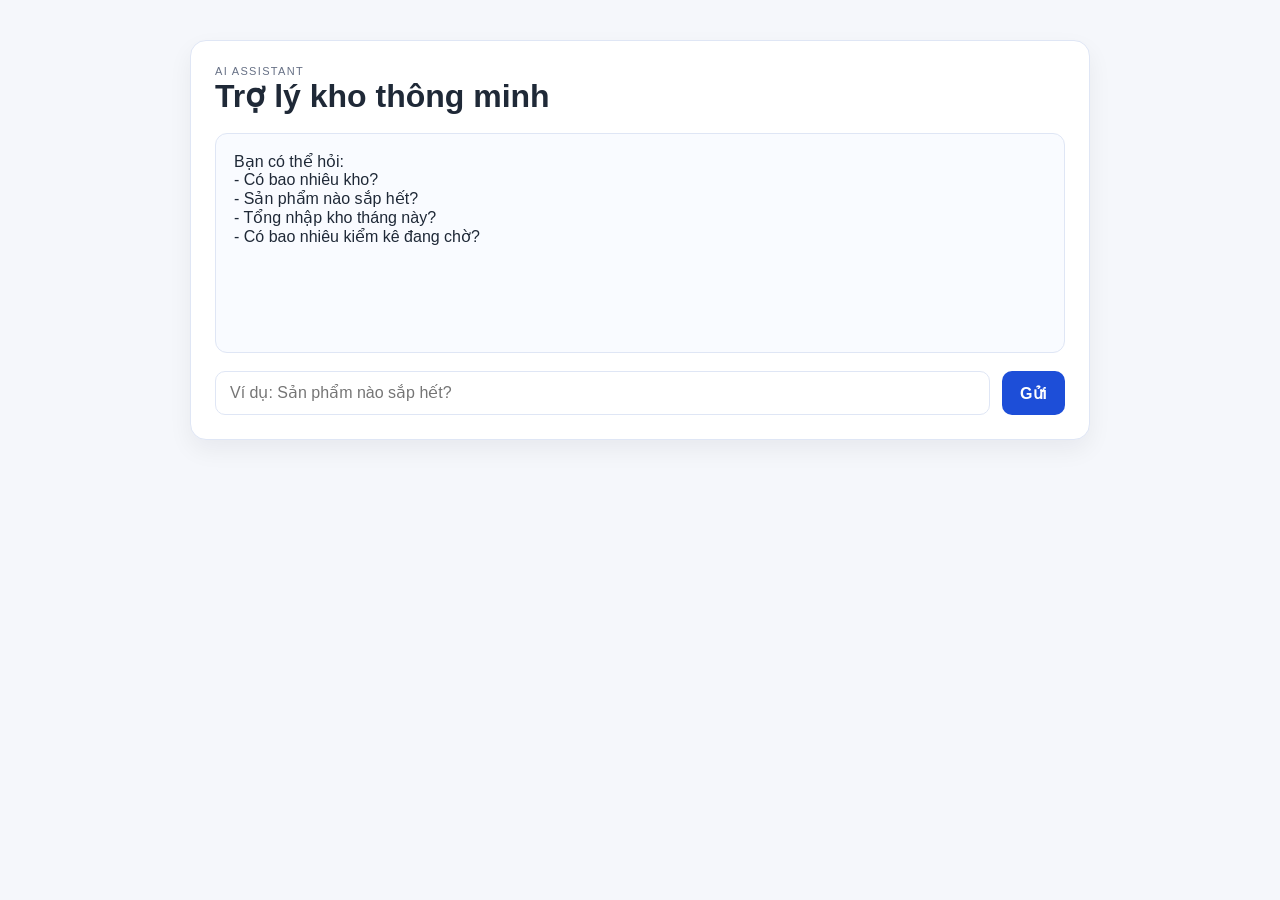
==== frontend/ai.html @ f8b001dc "Add native SQLite libraries for various platforms and implement AI assistant frontend - Added native" ====
<!DOCTYPE html>
<html lang="vi">
  <head>
    <meta charset="UTF-8" />
    <meta name="viewport" content="width=device-width, initial-scale=1.0" />
    <title>Trợ lý kho AI</title>
    <link rel="stylesheet" href="styles.css" />
    <style>
      body {
        margin: 0;
        background: #f5f7fb;
        font-family: Arial, Helvetica, sans-serif;
        color: #1f2937;
      }

      .ai-shell {
        max-width: 900px;
        margin: 40px auto;
        background: white;
        border: 1px solid #dfe6f5;
        border-radius: 16px;
        box-shadow: 0 10px 25px rgba(15, 23, 42, 0.06);
        padding: 24px;
      }

      .ai-header {
        margin-bottom: 18px;
      }

      .ai-header h1 {
        margin: 0 0 8px;
        font-size: 2rem;
      }

      .chat-box {
        min-height: 220px;
        border: 1px solid #dfe6f5;
        border-radius: 12px;
        background: #f9fbff;
        padding: 18px;
        margin-bottom: 18px;
        white-space: pre-line;
      }

      .prompt-row {
        display: flex;
        gap: 12px;
      }

      input {
        flex: 1;
        padding: 12px 14px;
        border: 1px solid #dfe6f5;
        border-radius: 10px;
        font-size: 1rem;
      }

      button {
        padding: 12px 18px;
        border: none;
        border-radius: 10px;
        background: #1d4ed8;
        color: white;
        font-weight: 700;
        cursor: pointer;
      }
    </style>
  </head>
  <body>
    <div class="ai-shell">
      <div class="ai-header">
        <p class="eyebrow">AI ASSISTANT</p>
        <h1>Trợ lý kho thông minh</h1>
      </div>

      <div id="chatBox" class="chat-box">Bạn có thể hỏi:
- Có bao nhiêu kho?
- Sản phẩm nào sắp hết?
- Tổng nhập kho tháng này?
- Có bao nhiêu kiểm kê đang chờ?</div>

      <div class="prompt-row">
        <input id="questionInput" type="text" placeholder="Ví dụ: Sản phẩm nào sắp hết?" />
        <button id="askBtn">Gửi</button>
      </div>
    </div>

    <script>
      const askBtn = document.getElementById('askBtn');
      const questionInput = document.getElementById('questionInput');
      const chatBox = document.getElementById('chatBox');

      async function askAssistant() {
        const question = questionInput.value.trim();
        if (!question) {
          return;
        }

        chatBox.textContent = 'Đang xử lý...';

        try {
          const response = await fetch('http://localhost:5076/api/WarehouseAssistant/ask', {
            method: 'POST',
            headers: {
              'Content-Type': 'application/json',
              'Accept': 'application/json'
            },
            body: JSON.stringify({ question })
          });

          if (!response.ok) {
            throw new Error('API request failed');
          }

          const data = await response.json();
          chatBox.textContent = data.answer || 'Không có phản hồi.';
        } catch (error) {
          chatBox.textContent = 'Không thể kết nối backend AI. Hãy đảm bảo API đang chạy trên http://localhost:5076';
          console.error(error);
        }
      }

      askBtn.addEventListener('click', askAssistant);
      questionInput.addEventListener('keydown', function (event) {
        if (event.key === 'Enter') {
          askAssistant();
        }
      });
    </script>
  </body>
</html>
---- frontend/styles.css ----
* {
  box-sizing: border-box;
}

:root {
  --bg: #f5f7fb;
  --panel: #ffffff;
  --panel-alt: #eef3ff;
  --border: #dfe6f5;
  --text: #1f2937;
  --muted: #667085;
  --primary: #1d4ed8;
  --primary-soft: #dfe9ff;
  --warning: #f59e0b;
  --warning-soft: #fff3d8;
  --accent: #10b981;
  --accent-soft: #dffaf1;
  --shadow: 0 10px 25px rgba(15, 23, 42, 0.06);
}

body {
  margin: 0;
  background: var(--bg);
  color: var(--text);
  font-family: Arial, Helvetica, sans-serif;
}

button {
  font: inherit;
}

.app-shell {
  display: flex;
  min-height: 100vh;
}

.sidebar {
  width: 260px;
  background: var(--panel);
  border-right: 1px solid var(--border);
  padding: 24px 18px;
}

.brand-wrap {
  display: flex;
  align-items: center;
  gap: 14px;
  padding: 8px 10px 24px;
}

.brand-mark {
  width: 42px;
  height: 42px;
  border-radius: 12px;
  background: var(--primary);
  color: white;
  display: grid;
  place-items: center;
  font-weight: 700;
  font-size: 1.3rem;
}

.eyebrow {
  margin: 0;
  font-size: 11px;
  letter-spacing: 0.12em;
  color: var(--muted);
  text-transform: uppercase;
}

.brand-wrap h1,
.topbar h2,
.panel-header h3,
.stat-card h3 {
  margin: 0;
}

.main-nav {
  display: flex;
  flex-direction: column;
  gap: 10px;
  margin-top: 18px;
}

.nav-item {
  border: 1px solid transparent;
  background: transparent;
  text-align: left;
  padding: 12px 14px;
  border-radius: 10px;
  color: var(--text);
  cursor: pointer;
  transition: 0.2s ease;
}

.nav-item.active {
  background: var(--primary-soft);
  border-color: var(--border);
  color: var(--primary);
  font-weight: 700;
}

.content {
  flex: 1;
  padding: 28px;
}

.topbar {
  display: flex;
  justify-content: space-between;
  align-items: center;
  margin-bottom: 20px;
}

.primary-btn {
  border: none;
  background: var(--primary);
  color: white;
  padding: 10px 18px;
  border-radius: 10px;
  cursor: pointer;
}

.stats-grid {
  display: grid;
  grid-template-columns: repeat(4, minmax(180px, 1fr));
  gap: 18px;
  margin-bottom: 22px;
}

.stat-card,
.panel {
  background: var(--panel);
  border: 1px solid var(--border);
  border-radius: 14px;
  box-shadow: var(--shadow);
}

.stat-card {
  padding: 18px 20px;
}

.stat-card p {
  color: var(--muted);
  margin: 0 0 10px;
}

.stat-card h3 {
  font-size: 2rem;
}

.stat-card.warning {
  background: var(--warning-soft);
}

.stat-card.accent {
  background: var(--accent-soft);
}

.summary-row {
  display: grid;
  grid-template-columns: 1.5fr 1fr;
  gap: 18px;
  margin-bottom: 22px;
}

.panel {
  padding: 18px 20px;
}

.panel-header {
  margin-bottom: 16px;
}

.metric-row {
  display: grid;
  grid-template-columns: repeat(2, minmax(180px, 1fr));
  gap: 16px;
  margin-bottom: 16px;
}

.metric-row span {
  display: block;
  color: var(--muted);
  margin-bottom: 8px;
  font-size: 0.9rem;
}

.metric-row strong {
  font-size: 1.4rem;
}

.action-list {
  margin: 0;
  padding-left: 18px;
  display: grid;
  gap: 10px;
  color: var(--text);
}

.table-panel {
  padding-bottom: 8px;
}

.table-wrap {
  overflow: auto;
}

table {
  width: 100%;
  border-collapse: collapse;
}

th, td {
  padding: 12px 10px;
  border-bottom: 1px solid var(--border);
  text-align: left;
  font-size: 0.96rem;
}

th {
  color: var(--muted);
  font-weight: 700;
}

.status-badge {
  display: inline-block;
  padding: 5px 10px;
  border-radius: 999px;
  background: var(--primary-soft);
  color: var(--primary);
  font-size: 0.8rem;
  font-weight: 700;
}

@media (max-width: 980px) {
  .app-shell {
    flex-direction: column;
  }

  .sidebar {
    width: 100%;
    border-right: none;
    border-bottom: 1px solid var(--border);
  }

  .stats-grid,
  .summary-row {
    grid-template-columns: 1fr 1fr;
  }
}

@media (max-width: 700px) {
  .stats-grid,
  .summary-row,
  .metric-row {
    grid-template-columns: 1fr;
  }

  .content {
    padding: 18px;
  }
}
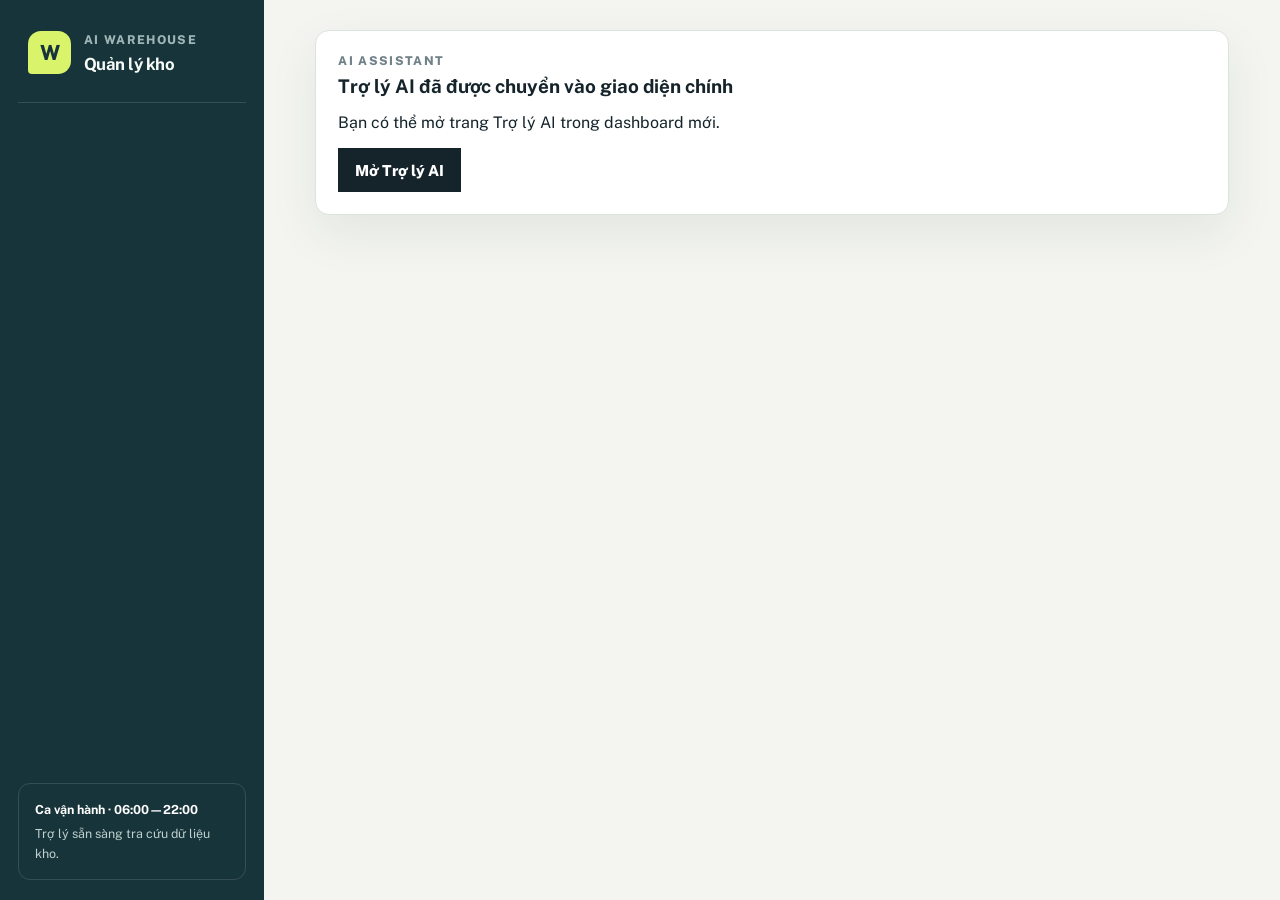
==== commit 403139b8: "Refactor frontend application for improved structure and localization - Updated app.js to implement " ====
--- a/frontend/ai.html
+++ b/frontend/ai.html
@@ -3,129 +3,31 @@
   <head>
     <meta charset="UTF-8" />
     <meta name="viewport" content="width=device-width, initial-scale=1.0" />
-    <title>Trợ lý kho AI</title>
-    <link rel="stylesheet" href="styles.css" />
-    <style>
-      body {
-        margin: 0;
-        background: #f5f7fb;
-        font-family: Arial, Helvetica, sans-serif;
-        color: #1f2937;
-      }
-
-      .ai-shell {
-        max-width: 900px;
-        margin: 40px auto;
-        background: white;
-        border: 1px solid #dfe6f5;
-        border-radius: 16px;
-        box-shadow: 0 10px 25px rgba(15, 23, 42, 0.06);
-        padding: 24px;
-      }
-
-      .ai-header {
-        margin-bottom: 18px;
-      }
-
-      .ai-header h1 {
-        margin: 0 0 8px;
-        font-size: 2rem;
-      }
-
-      .chat-box {
-        min-height: 220px;
-        border: 1px solid #dfe6f5;
-        border-radius: 12px;
-        background: #f9fbff;
-        padding: 18px;
-        margin-bottom: 18px;
-        white-space: pre-line;
-      }
-
-      .prompt-row {
-        display: flex;
-        gap: 12px;
-      }
-
-      input {
-        flex: 1;
-        padding: 12px 14px;
-        border: 1px solid #dfe6f5;
-        border-radius: 10px;
-        font-size: 1rem;
-      }
-
-      button {
-        padding: 12px 18px;
-        border: none;
-        border-radius: 10px;
-        background: #1d4ed8;
-        color: white;
-        font-weight: 700;
-        cursor: pointer;
-      }
-    </style>
+    <title>Trợ lý AI kho</title>
+    <link rel="stylesheet" href="styles.css?v=20260905-8" />
   </head>
   <body>
-    <div class="ai-shell">
-      <div class="ai-header">
-        <p class="eyebrow">AI ASSISTANT</p>
-        <h1>Trợ lý kho thông minh</h1>
-      </div>
-
-      <div id="chatBox" class="chat-box">Bạn có thể hỏi:
-- Có bao nhiêu kho?
-- Sản phẩm nào sắp hết?
-- Tổng nhập kho tháng này?
-- Có bao nhiêu kiểm kê đang chờ?</div>
-
-      <div class="prompt-row">
-        <input id="questionInput" type="text" placeholder="Ví dụ: Sản phẩm nào sắp hết?" />
-        <button id="askBtn">Gửi</button>
-      </div>
+    <div class="app-shell">
+      <aside class="sidebar">
+        <div class="brand-wrap">
+          <div class="brand-mark">W</div>
+          <div>
+            <p class="eyebrow">AI Warehouse</p>
+            <h1>Quản lý kho</h1>
+          </div>
+        </div>
+        <div class="sidebar-note"><strong>Ca vận hành · 06:00—22:00</strong>Trợ lý sẵn sàng tra cứu dữ liệu kho.</div>
+      </aside>
+      <main class="content">
+        <section class="panel">
+          <div class="panel-header">
+            <p class="eyebrow">AI Assistant</p>
+            <h3>Trợ lý AI đã được chuyển vào giao diện chính</h3>
+          </div>
+          <p>Bạn có thể mở trang Trợ lý AI trong dashboard mới.</p>
+          <a class="primary-link" href="index.html#assistant">Mở Trợ lý AI</a>
+        </section>
+      </main>
     </div>
-
-    <script>
-      const askBtn = document.getElementById('askBtn');
-      const questionInput = document.getElementById('questionInput');
-      const chatBox = document.getElementById('chatBox');
-
-      async function askAssistant() {
-        const question = questionInput.value.trim();
-        if (!question) {
-          return;
-        }
-
-        chatBox.textContent = 'Đang xử lý...';
-
-        try {
-          const response = await fetch('http://localhost:5076/api/WarehouseAssistant/ask', {
-            method: 'POST',
-            headers: {
-              'Content-Type': 'application/json',
-              'Accept': 'application/json'
-            },
-            body: JSON.stringify({ question })
-          });
-
-          if (!response.ok) {
-            throw new Error('API request failed');
-          }
-
-          const data = await response.json();
-          chatBox.textContent = data.answer || 'Không có phản hồi.';
-        } catch (error) {
-          chatBox.textContent = 'Không thể kết nối backend AI. Hãy đảm bảo API đang chạy trên http://localhost:5076';
-          console.error(error);
-        }
-      }
-
-      askBtn.addEventListener('click', askAssistant);
-      questionInput.addEventListener('keydown', function (event) {
-        if (event.key === 'Enter') {
-          askAssistant();
-        }
-      });
-    </script>
   </body>
 </html>
--- a/frontend/styles.css
+++ b/frontend/styles.css
@@ -1,263 +1,64 @@
-* {
-  box-sizing: border-box;
-}
+﻿@import url('https://fonts.googleapis.com/css2?family=DM+Mono:wght@400;500&family=Manrope:wght@400;500;600;700;800&display=swap');
+@import url('https://fonts.googleapis.com/css2?family=DM+Mono:wght@400;500&family=Public+Sans:wght@400;500;600;700;800&display=swap');
+:root { --ink:#15242b; --ink-soft:#29434a; --muted:#718188; --paper:#f4f5f0; --surface:#fff; --line:#dce3df; --line-dark:rgba(255,255,255,.13); --nav:#17343a; --nav-soft:#21464d; --lime:#d9f36b; --coral:#f47d61; --mint:#b9ead1; --sky:#c7e7ef; --danger:#b94d3f; --warning:#a96724; --success:#23785b; --shadow:0 18px 50px rgba(30,55,56,.08); }
+* { box-sizing:border-box; }
+html { background:var(--paper); }
+body { margin:0; background:var(--paper); color:var(--ink); font-family:'Manrope',sans-serif; -webkit-font-smoothing:antialiased; }
+body { margin:0; background:var(--paper); color:var(--ink); font-family:'Public Sans',sans-serif; font-size:16px; -webkit-font-smoothing:antialiased; }
+button,input,textarea { font:inherit; } button { cursor:pointer; }
+.app-shell { display:flex; min-height:100vh; }
+.sidebar { width:264px; flex:0 0 264px; min-height:100vh; padding:28px 18px 20px; background:var(--nav); color:#f7fbf8; display:flex; flex-direction:column; }
+.brand-wrap { display:flex; align-items:center; gap:13px; padding:3px 10px 28px; border-bottom:1px solid var(--line-dark); }
+.brand-mark { width:43px; height:43px; display:grid; place-items:center; border-radius:13px 13px 13px 4px; background:var(--lime); color:var(--nav); font-size:1.3rem; font-weight:800; }
+.brand-wrap h1,.topbar h2,.panel h3,.stat-card h3 { margin:0; } .brand-wrap h1 { font-size:1.05rem; letter-spacing:-.03em; }
+.eyebrow { margin:0 0 7px; color:var(--muted); font-size:.68rem; font-weight:800; letter-spacing:.13em; text-transform:uppercase; } .sidebar .eyebrow { color:#9db5b4; }
+.eyebrow { margin:0 0 7px; color:var(--muted); font-size:.76rem; font-weight:800; letter-spacing:.11em; text-transform:uppercase; } .sidebar .eyebrow { color:#9db5b4; }
+.nav-item { min-height:46px; padding:0 13px; border:1px solid transparent; border-radius:10px; background:transparent; color:#b9ccca; text-align:left; font-size:.98rem; font-weight:700; transition:160ms ease; }
+.main-nav { display:grid; gap:5px; margin-top:26px; } .nav-label { margin:0 11px 8px; color:#75918f; font-family:'DM Mono',monospace; font-size:.66rem; text-transform:uppercase; }
+.nav-item:hover { color:#fff; background:var(--nav-soft); } .nav-item.active { color:var(--nav); background:var(--lime); border-color:var(--lime); }
+.sidebar-note { margin-top:auto; padding:16px; border:1px solid var(--line-dark); border-radius:12px; color:#bfd0ce; font-size:.78rem; line-height:1.55; } .sidebar-note strong { display:block; margin-bottom:5px; color:#fff; }
+.content { flex:1; min-width:0; padding:30px clamp(20px,4vw,58px); }
+.topbar,.toolbar,.split { display:flex; align-items:center; } .topbar { justify-content:space-between; gap:20px; margin-bottom:34px; } .topbar h2 { font-size:clamp(1.8rem,3vw,2.65rem); letter-spacing:-.065em; line-height:1.1; } .toolbar,.split { gap:11px; } .toolbar { flex-wrap:wrap; justify-content:flex-end; }
+ .primary-btn { border:1px solid var(--ink); background:var(--ink); color:#fff; } .primary-btn:hover { background:var(--coral); border-color:var(--coral); color:var(--ink); } .primary-btn:disabled { cursor:wait; opacity:.65; } .ghost-btn { border:1px solid var(--line); background:var(--surface); color:var(--ink); } .ghost-btn:hover { border-color:var(--ink); } .primary-link { display:inline-flex; align-items:center; justify-content:center; width:fit-content; background:var(--ink); color:#fff; text-decoration:none; }
+.page-content { display:grid; gap:22px; min-width:0; animation:rise 360ms ease both; } .page-content > * { min-width:0; } @keyframes rise { from { opacity:0; transform:translateY(8px); } to { opacity:1; transform:translateY(0); } }
+.stats-grid { display:grid; grid-template-columns:repeat(4,minmax(145px,1fr)); gap:14px; } .stat-card,.panel { border:1px solid var(--line); border-radius:14px; background:var(--surface); box-shadow:var(--shadow); } .stat-card { position:relative; min-height:142px; padding:20px; overflow:hidden; } .stat-card::after { content:''; position:absolute; right:-22px; bottom:-27px; width:92px; height:92px; border-radius:50%; background:var(--sky); opacity:.65; } .stat-card.warning::after { background:var(--coral); } .stat-card.accent::after { background:var(--mint); }   .stat-card.warning { background:#fff7f2; border-color:#f6d8ca; } .stat-card.accent { background:#f3fbf6; border-color:#ccebdd; }
+.summary-row,.work-grid,.assistant-layout { display:grid; gap:18px; min-width:0; } .summary-row { grid-template-columns:minmax(0,1.4fr) minmax(270px,.7fr); } .work-grid,.assistant-layout { grid-template-columns:minmax(275px,.7fr) minmax(0,1.3fr); } 
+.metric-row { display:grid; grid-template-columns:repeat(2,minmax(145px,1fr)); gap:12px; margin-bottom:12px; } .metric-row div { padding:16px; border:1px solid var(--line); border-radius:10px; background:#f8faf7; }  .metric-row strong { font-size:1.45rem; letter-spacing:-.06em; }
+.action-list,.insight-panel { display:grid; gap:9px; } .action-list button,.insight-panel button { min-height:45px; padding:0 13px; border:1px solid var(--line); border-radius:9px; background:#f8faf7; color:var(--ink); text-align:left; font-weight:700; } .action-list button:hover,.insight-panel button:hover { border-color:var(--ink); background:var(--lime); } .form-panel { display:grid; align-content:start; gap:14px; }
+ input,textarea { width:100%; border:1px solid var(--line); border-radius:9px; background:#fbfcfa; color:var(--ink); padding:12px 13px; outline:none; } textarea { min-height:96px; resize:vertical; } input:focus,textarea:focus { border-color:var(--ink); box-shadow:0 0 0 3px rgba(217,243,107,.45); }
+.table-panel { padding-bottom:9px; } .table-meta { color:var(--muted); font-family:'DM Mono',monospace; font-size:.72rem; white-space:nowrap; } .table-wrap { overflow:auto; }  th { color:var(--muted); font-family:'DM Mono',monospace; font-size:.68rem; font-weight:500; text-transform:uppercase; } td strong,td span { display:block; } td span { margin-top:4px; color:var(--muted); font-family:'DM Mono',monospace; font-size:.7rem; } .empty-cell { padding:30px 10px; color:var(--muted); text-align:center; }
+ .status-badge::before { content:''; width:6px; height:6px; margin-right:6px; border-radius:50%; background:currentColor; } .status-badge.success { background:var(--mint); color:var(--success); } .status-badge.warning { background:#ffe1c7; color:var(--warning); } .status-badge.danger { background:#ffd9d1; color:var(--danger); } .status-badge.muted { background:#e8edeb; color:var(--muted); }
+.chat-panel { min-height:430px; display:flex; flex-direction:column; } .chat-box { flex:1; min-height:250px; padding:19px; border:1px solid var(--line); border-radius:12px; background:#f5f8f4; color:var(--ink-soft); font-size:.92rem; line-height:1.7; white-space:pre-line; } .prompt-row { display:grid; grid-template-columns:1fr auto; gap:9px; margin-top:14px; } .insight-panel h3 { margin-bottom:7px; }
+@media (max-width:980px) { .sidebar { width:224px; flex-basis:224px; } .content { padding:24px; } .stats-grid { grid-template-columns:repeat(2,minmax(145px,1fr)); } .summary-row,.work-grid,.assistant-layout { grid-template-columns:1fr; } }
+@media (max-width:680px) { .app-shell { display:block; } .sidebar { width:100%; min-height:auto; padding:15px 14px 12px; } .brand-wrap { padding:2px 4px 14px; border-bottom:0; } .main-nav { display:flex; gap:6px; margin:7px -4px 0; overflow-x:auto; padding-bottom:3px; } .nav-label,.sidebar-note { display:none; } .nav-item { min-height:37px; padding:0 12px; white-space:nowrap; font-size:.78rem; } .content { padding:23px 14px 32px; } .topbar { align-items:flex-start; flex-direction:column; margin-bottom:24px; } .toolbar { width:100%; justify-content:space-between; } .stats-grid { grid-template-columns:repeat(2,minmax(0,1fr)); gap:10px; } .stat-card { min-height:118px; padding:15px; } .stat-card p { margin-bottom:18px; font-size:.7rem; } .stat-card h3 { font-size:1.9rem; } .panel { padding:17px; border-radius:12px; } .metric-row { grid-template-columns:1fr; } .split { align-items:flex-start; } .prompt-row { grid-template-columns:1fr; } .prompt-row .primary-btn { width:100%; } }
 
-:root {
-  --bg: #f5f7fb;
-  --panel: #ffffff;
-  --panel-alt: #eef3ff;
-  --border: #dfe6f5;
-  --text: #1f2937;
-  --muted: #667085;
-  --primary: #1d4ed8;
-  --primary-soft: #dfe9ff;
-  --warning: #f59e0b;
-  --warning-soft: #fff3d8;
-  --accent: #10b981;
-  --accent-soft: #dffaf1;
-  --shadow: 0 10px 25px rgba(15, 23, 42, 0.06);
-}
+/* Readability overrides */
+body { font-family:'Public Sans', sans-serif; font-size:16px; }
+.eyebrow { font-size:.76rem; letter-spacing:.11em; }
+.nav-item { min-height:46px; font-size:.98rem; }
+.primary-btn, .ghost-btn, .primary-link { min-height:44px; padding:0 17px; font-size:.95rem; }
+.stat-card p { font-size:.9rem; }
+.stat-card h3 { font-size:2.6rem; letter-spacing:-.06em; }
+.panel-header h3 { font-size:1.18rem; }
+.metric-row span { font-size:.9rem; }
+label { font-size:.92rem; }
+input, textarea { padding:13px 14px; font-size:.98rem; }
+th, td { padding:15px 10px; font-size:.98rem; }
+th { font-size:.76rem; }
+td span { font-size:.78rem; }
+.status-badge { min-height:29px; font-size:.76rem; }
+.chat-box { font-size:1rem; }
+.primary-btn, .ghost-btn, .primary-link { min-height:44px; padding:0 17px; font-size:.95rem; font-weight:800; }
+.panel { min-width:0; padding:22px; }
+.stat-card p { margin:0 0 24px; color:var(--muted); font-size:.9rem; font-weight:800; }
+.stat-card h3 { position:relative; z-index:1; font-size:2.6rem; letter-spacing:-.06em; line-height:1; }
+.metric-row span { display:block; margin-bottom:9px; color:var(--muted); font-size:.9rem; font-weight:700; }
+label { display:grid; gap:7px; color:var(--muted); font-size:.92rem; font-weight:800; }
+input, textarea { width:100%; border:1px solid var(--line); border-radius:9px; background:#fbfcfa; color:var(--ink); padding:13px 14px; font-size:.98rem; outline:none; }
+table { width:100%; min-width:720px; border-collapse:collapse; }
+th, td { padding:15px 10px; border-bottom:1px solid var(--line); text-align:left; font-size:.98rem; vertical-align:middle; }
+th { color:var(--muted); font-family:'DM Mono',monospace; font-size:.76rem; font-weight:500; text-transform:uppercase; }
+td strong, td span { display:block; } td span { margin-top:4px; color:var(--muted); font-family:'DM Mono',monospace; font-size:.78rem; }
+.status-badge { display:inline-flex; align-items:center; justify-content:center; min-height:29px; padding:0 11px; border-radius:999px; background:var(--sky); color:var(--ink-soft); font-family:'DM Mono',monospace; font-size:.76rem; font-weight:500; white-space:nowrap; }
 
-body {
-  margin: 0;
-  background: var(--bg);
-  color: var(--text);
-  font-family: Arial, Helvetica, sans-serif;
-}
 
-button {
-  font: inherit;
-}
-
-.app-shell {
-  display: flex;
-  min-height: 100vh;
-}
-
-.sidebar {
-  width: 260px;
-  background: var(--panel);
-  border-right: 1px solid var(--border);
-  padding: 24px 18px;
-}
-
-.brand-wrap {
-  display: flex;
-  align-items: center;
-  gap: 14px;
-  padding: 8px 10px 24px;
-}
-
-.brand-mark {
-  width: 42px;
-  height: 42px;
-  border-radius: 12px;
-  background: var(--primary);
-  color: white;
-  display: grid;
-  place-items: center;
-  font-weight: 700;
-  font-size: 1.3rem;
-}
-
-.eyebrow {
-  margin: 0;
-  font-size: 11px;
-  letter-spacing: 0.12em;
-  color: var(--muted);
-  text-transform: uppercase;
-}
-
-.brand-wrap h1,
-.topbar h2,
-.panel-header h3,
-.stat-card h3 {
-  margin: 0;
-}
-
-.main-nav {
-  display: flex;
-  flex-direction: column;
-  gap: 10px;
-  margin-top: 18px;
-}
-
-.nav-item {
-  border: 1px solid transparent;
-  background: transparent;
-  text-align: left;
-  padding: 12px 14px;
-  border-radius: 10px;
-  color: var(--text);
-  cursor: pointer;
-  transition: 0.2s ease;
-}
-
-.nav-item.active {
-  background: var(--primary-soft);
-  border-color: var(--border);
-  color: var(--primary);
-  font-weight: 700;
-}
-
-.content {
-  flex: 1;
-  padding: 28px;
-}
-
-.topbar {
-  display: flex;
-  justify-content: space-between;
-  align-items: center;
-  margin-bottom: 20px;
-}
-
-.primary-btn {
-  border: none;
-  background: var(--primary);
-  color: white;
-  padding: 10px 18px;
-  border-radius: 10px;
-  cursor: pointer;
-}
-
-.stats-grid {
-  display: grid;
-  grid-template-columns: repeat(4, minmax(180px, 1fr));
-  gap: 18px;
-  margin-bottom: 22px;
-}
-
-.stat-card,
-.panel {
-  background: var(--panel);
-  border: 1px solid var(--border);
-  border-radius: 14px;
-  box-shadow: var(--shadow);
-}
-
-.stat-card {
-  padding: 18px 20px;
-}
-
-.stat-card p {
-  color: var(--muted);
-  margin: 0 0 10px;
-}
-
-.stat-card h3 {
-  font-size: 2rem;
-}
-
-.stat-card.warning {
-  background: var(--warning-soft);
-}
-
-.stat-card.accent {
-  background: var(--accent-soft);
-}
-
-.summary-row {
-  display: grid;
-  grid-template-columns: 1.5fr 1fr;
-  gap: 18px;
-  margin-bottom: 22px;
-}
-
-.panel {
-  padding: 18px 20px;
-}
-
-.panel-header {
-  margin-bottom: 16px;
-}
-
-.metric-row {
-  display: grid;
-  grid-template-columns: repeat(2, minmax(180px, 1fr));
-  gap: 16px;
-  margin-bottom: 16px;
-}
-
-.metric-row span {
-  display: block;
-  color: var(--muted);
-  margin-bottom: 8px;
-  font-size: 0.9rem;
-}
-
-.metric-row strong {
-  font-size: 1.4rem;
-}
-
-.action-list {
-  margin: 0;
-  padding-left: 18px;
-  display: grid;
-  gap: 10px;
-  color: var(--text);
-}
-
-.table-panel {
-  padding-bottom: 8px;
-}
-
-.table-wrap {
-  overflow: auto;
-}
-
-table {
-  width: 100%;
-  border-collapse: collapse;
-}
-
-th, td {
-  padding: 12px 10px;
-  border-bottom: 1px solid var(--border);
-  text-align: left;
-  font-size: 0.96rem;
-}
-
-th {
-  color: var(--muted);
-  font-weight: 700;
-}
-
-.status-badge {
-  display: inline-block;
-  padding: 5px 10px;
-  border-radius: 999px;
-  background: var(--primary-soft);
-  color: var(--primary);
-  font-size: 0.8rem;
-  font-weight: 700;
-}
-
-@media (max-width: 980px) {
-  .app-shell {
-    flex-direction: column;
-  }
-
-  .sidebar {
-    width: 100%;
-    border-right: none;
-    border-bottom: 1px solid var(--border);
-  }
-
-  .stats-grid,
-  .summary-row {
-    grid-template-columns: 1fr 1fr;
-  }
-}
-
-@media (max-width: 700px) {
-  .stats-grid,
-  .summary-row,
-  .metric-row {
-    grid-template-columns: 1fr;
-  }
-
-  .content {
-    padding: 18px;
-  }
-}
